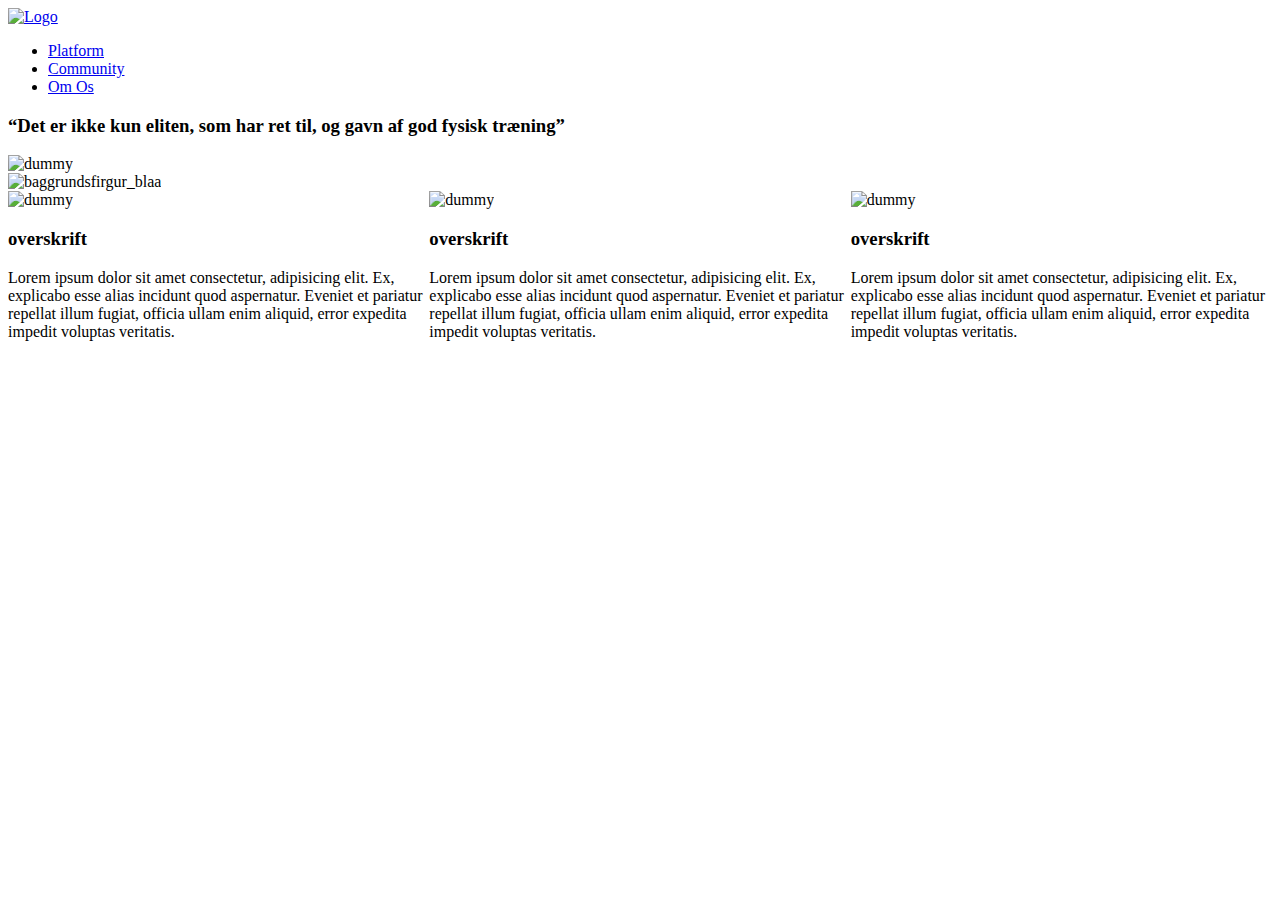
==== about.html @ 1af9047f "lavet første del af siden" ====
<!DOCTYPE html>
<html lang="en">

<head>
    <meta charset="UTF-8">
    <meta name="viewport" content="width=device-width, initial-scale=1.0">
    <meta name="robots" content="noindex">

    <title>Om Os</title>

    <link rel="stylesheet" href="css/community.css">
    <link rel="stylesheet" href="css/about.css">

    <link rel="preconnect" href="https://fonts.googleapis.com">
    <link rel="preconnect" href="https://fonts.gstatic.com" crossorigin>
    <link
        href="https://fonts.googleapis.com/css2?family=Fugaz+One&family=Open+Sans:ital,wght@0,300;0,400;0,500;0,600;0,700;0,800;1,300;1,400;1,500;1,600;1,700;1,800&display=swap"
        rel="stylesheet">
</head>

<body>
    <header>
        <div>
            <a href="index.html"><img src="img/logo_blue.svg" alt="Logo" class="logo"></a>
        </div>
        <nav>
            <ul class="menu">
                <li><a href="platform.html">Platform</a></li>
                <li><a href="community.html">Community</a></li>
                <li><a href="about.html">Om Os</a></li>
            </ul>
            <div class="burger">
                <div class="line"></div>
                <div class="line"></div>
                <div class="line"></div>
            </div>
        </nav>
    </header>
    <main>
        <div>
            <h3>“Det er ikke kun eliten, som har ret til, og gavn af god fysisk træning”</h3>
            <img src="img/dummy.jpeg" alt="dummy">
        </div>
        <div>
            <img src="img/baggrundsfirgur_blaa.svg" alt="baggrundsfirgur_blaa">
            <div class=""></div>
        </div>

        <div class="om_os-1_1_1">
            <div class="Anders">
                <img src="img/dummy.jpeg" alt="dummy">
                <h3>overskrift</h3>
                <p>Lorem ipsum dolor sit amet consectetur, adipisicing elit. Ex, explicabo esse alias incidunt quod
                    aspernatur. Eveniet et pariatur repellat illum fugiat, officia ullam enim aliquid, error
                    expedita impedit voluptas veritatis.</p>
            </div>
            <div class="Jonathan">
                <img src="img/dummy.jpeg" alt="dummy">
                <h3>overskrift</h3>
                <p>Lorem ipsum dolor sit amet consectetur, adipisicing elit. Ex, explicabo esse alias incidunt quod
                    aspernatur. Eveniet
                    et pariatur repellat illum fugiat, officia ullam enim aliquid, error expedita impedit voluptas
                    veritatis.</p>
            </div>
            <div class="Nermin">
                <img src="img/dummy.jpeg" alt="dummy">
                <h3>overskrift</h3>
                <p>Lorem ipsum dolor sit amet consectetur, adipisicing elit. Ex, explicabo esse alias incidunt quod
                    aspernatur. Eveniet
                    et pariatur repellat illum fugiat, officia ullam enim aliquid, error expedita impedit voluptas
                    veritatis.</p>

            </div>
        </div>

    </main>
    <footer></footer>
    <script src="js/menu.js"></script>

</body>

</html>
---- css/about.css ----
img {
  width: 100%;
}

.om_os-1_1_1 {
  display: grid;
  grid-template-columns: 1fr 1fr 1fr;
}
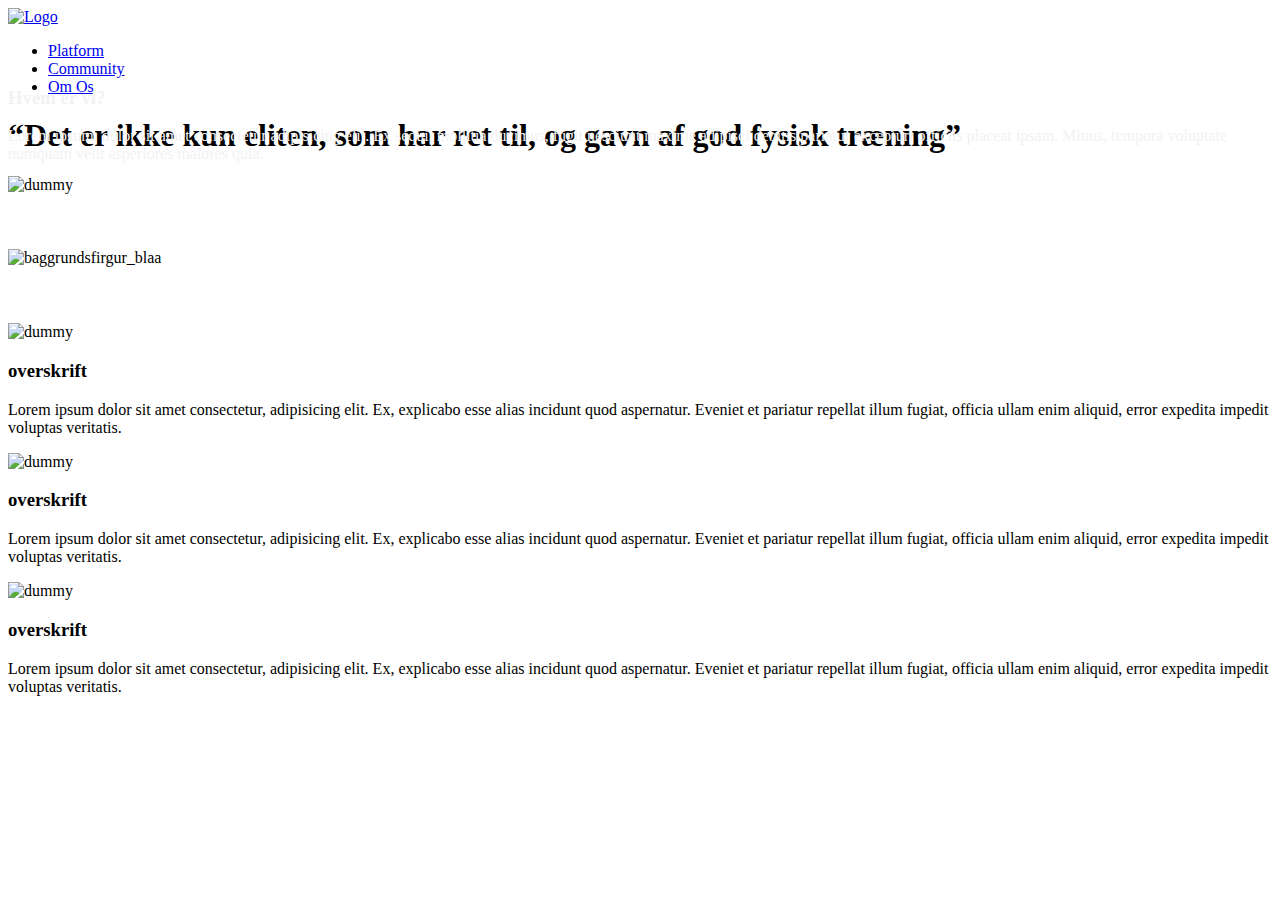
==== commit be7d99e5: "lavet i tekst og baggrundsfigur" ====
--- a/about.html
+++ b/about.html
@@ -38,12 +38,20 @@
     </header>
     <main>
         <div>
-            <h3>“Det er ikke kun eliten, som har ret til, og gavn af god fysisk træning”</h3>
+            <h1>“Det er ikke kun eliten, som har ret til, og gavn af god fysisk træning”</h1>
             <img src="img/dummy.jpeg" alt="dummy">
         </div>
         <div>
-            <img src="img/baggrundsfirgur_blaa.svg" alt="baggrundsfirgur_blaa">
-            <div class=""></div>
+            <div class="baggrundsfirgur_blaa">
+                <img src="img/baggrundsfirgur_blaa.svg" alt="baggrundsfirgur_blaa">
+            </div>
+
+            <div class="tekst">
+                <h3>Hvem er vi?</h3>
+                <p>Lorem ipsum, dolor sit amet consectetur adipisicing elit. Ex sequi, mollitia ducimus, fugit nesciunt
+                    maxime adipisci debitis pariatur excepturi officiis placeat ipsam. Minus, tempora voluptate numquam
+                    velit asperiores maiores quia.</p>
+            </div>
         </div>
 
         <div class="om_os-1_1_1">
--- a/css/about.css
+++ b/css/about.css
@@ -2,7 +2,17 @@
   width: 100%;
 }
 
-.om_os-1_1_1 {
+.tekst {
+  position: relative;
+  bottom: 9rem;
+  color: #f2f2f2;
+}
+
+.baggrundsfirgur_blaa {
+  position: relative;
+  bottom: -55px;
+}
+/* .om_os-1_1_1 {
   display: grid;
   grid-template-columns: 1fr 1fr 1fr;
-}
+} */
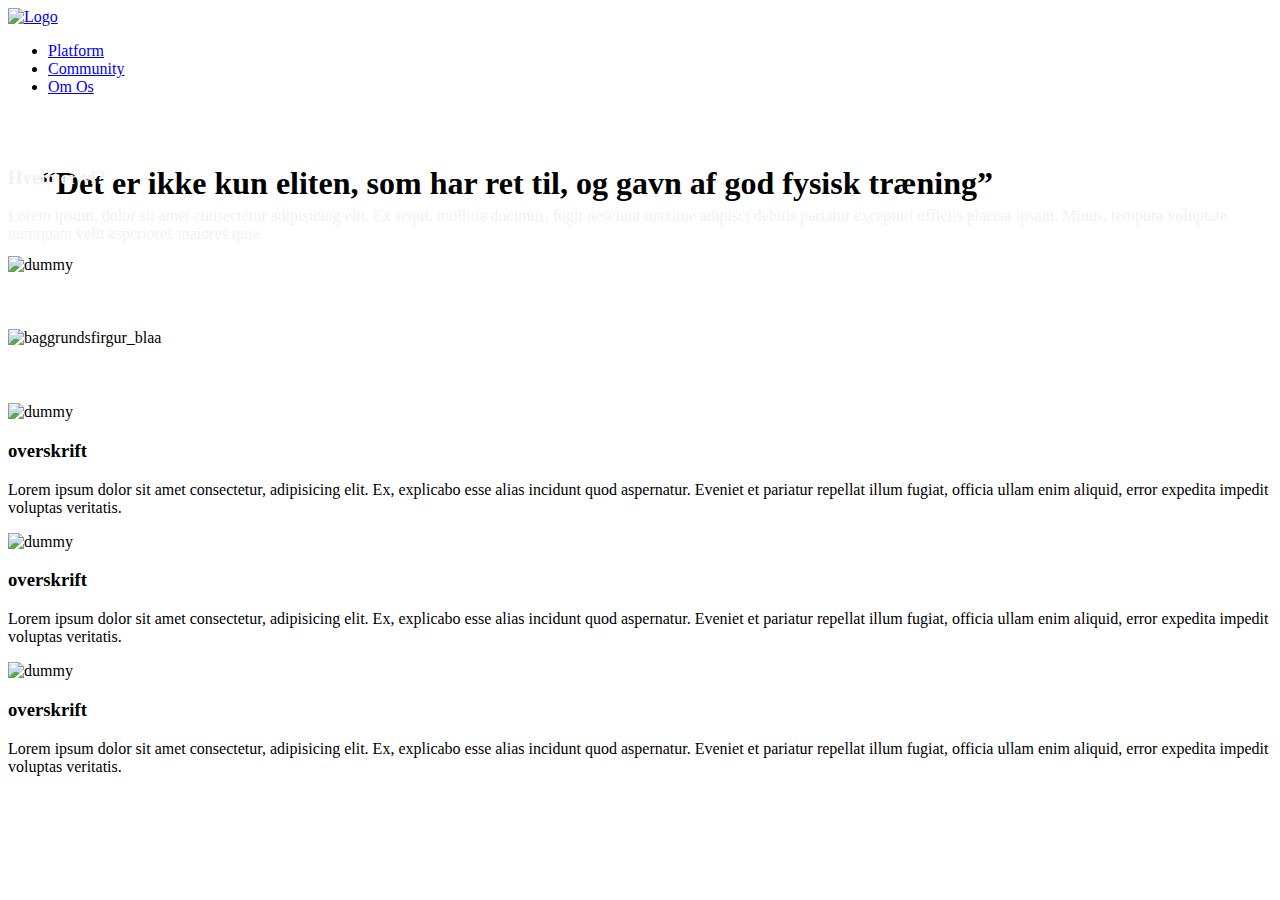
==== commit 85294da4: "ændret tekst1 og tekst2" ====
--- a/about.html
+++ b/about.html
@@ -38,7 +38,10 @@
     </header>
     <main>
         <div>
-            <h1>“Det er ikke kun eliten, som har ret til, og gavn af god fysisk træning”</h1>
+            <div class="tekst1">
+                <h1>“Det er ikke kun eliten, som har ret til, og gavn af god fysisk træning”</h1>
+            </div>
+
             <img src="img/dummy.jpeg" alt="dummy">
         </div>
         <div>
@@ -46,7 +49,7 @@
                 <img src="img/baggrundsfirgur_blaa.svg" alt="baggrundsfirgur_blaa">
             </div>
 
-            <div class="tekst">
+            <div class="tekst2">
                 <h3>Hvem er vi?</h3>
                 <p>Lorem ipsum, dolor sit amet consectetur adipisicing elit. Ex sequi, mollitia ducimus, fugit nesciunt
                     maxime adipisci debitis pariatur excepturi officiis placeat ipsam. Minus, tempora voluptate numquam
--- a/css/about.css
+++ b/css/about.css
@@ -2,7 +2,12 @@
   width: 100%;
 }
 
-.tekst {
+.tekst1 {
+  position: relative;
+  padding: 2rem;
+}
+
+.tekst2 {
   position: relative;
   bottom: 9rem;
   color: #f2f2f2;
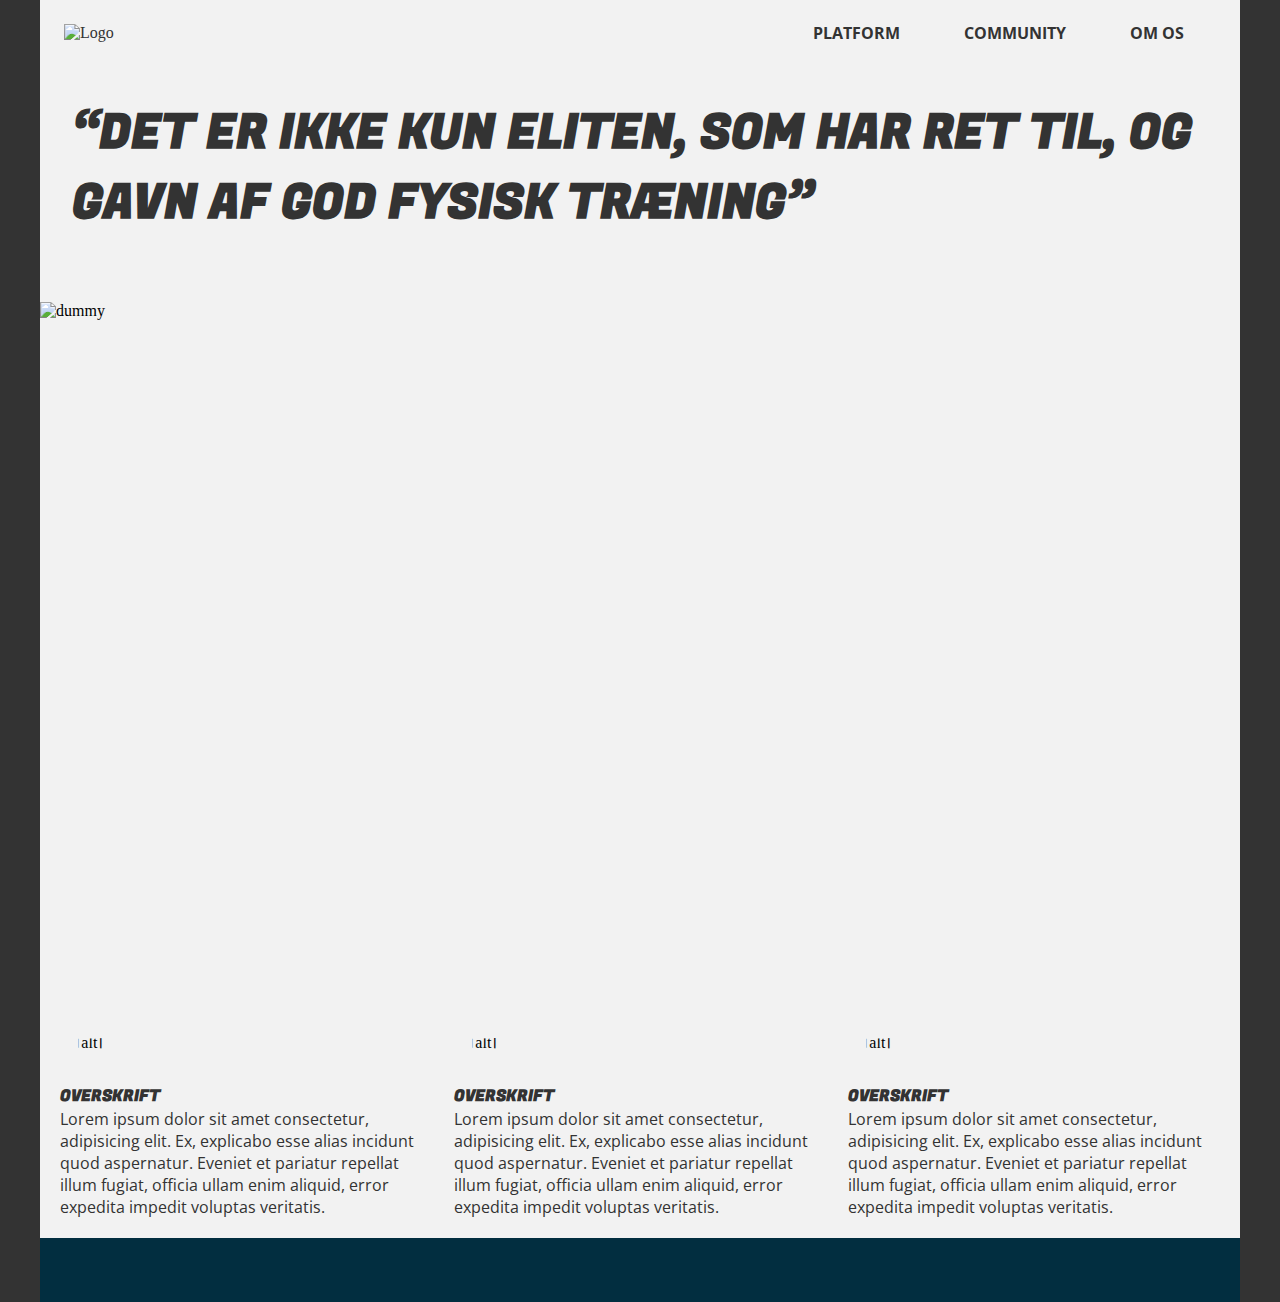
==== commit 8e77b0c9: "lavet hex" ====
--- a/about.html
+++ b/about.html
@@ -8,7 +8,7 @@
 
     <title>Om Os</title>
 
-    <link rel="stylesheet" href="css/community.css">
+    <link rel="stylesheet" href="css/generel.css">
     <link rel="stylesheet" href="css/about.css">
 
     <link rel="preconnect" href="https://fonts.googleapis.com">
@@ -44,14 +44,11 @@
 
             <img src="img/dummy.jpeg" alt="dummy">
         </div>
-        <div>
-            <div class="baggrundsfirgur_blaa">
-                <img src="img/baggrundsfirgur_blaa.svg" alt="baggrundsfirgur_blaa">
-            </div>
-
-            <div class="tekst2">
-                <h3>Hvem er vi?</h3>
-                <p>Lorem ipsum, dolor sit amet consectetur adipisicing elit. Ex sequi, mollitia ducimus, fugit nesciunt
+        <div class="hvem_er_vi baggrundsfirgur_blaa">
+            <div>
+                <h3 class="lys_txt">Hvem er vi?</h3>
+                <p class="lys_txt">Lorem ipsum, dolor sit amet consectetur adipisicing elit. Ex sequi, mollitia ducimus,
+                    fugit nesciunt
                     maxime adipisci debitis pariatur excepturi officiis placeat ipsam. Minus, tempora voluptate numquam
                     velit asperiores maiores quia.</p>
             </div>
@@ -59,14 +56,14 @@
 
         <div class="om_os-1_1_1">
             <div class="Anders">
-                <img src="img/dummy.jpeg" alt="dummy">
+                <img src="img/dummy.jpeg" alt="[alt]" class="hex">
                 <h3>overskrift</h3>
                 <p>Lorem ipsum dolor sit amet consectetur, adipisicing elit. Ex, explicabo esse alias incidunt quod
                     aspernatur. Eveniet et pariatur repellat illum fugiat, officia ullam enim aliquid, error
                     expedita impedit voluptas veritatis.</p>
             </div>
             <div class="Jonathan">
-                <img src="img/dummy.jpeg" alt="dummy">
+                <img src="img/dummy.jpeg" alt="[alt]" class="hex">
                 <h3>overskrift</h3>
                 <p>Lorem ipsum dolor sit amet consectetur, adipisicing elit. Ex, explicabo esse alias incidunt quod
                     aspernatur. Eveniet
@@ -74,7 +71,7 @@
                     veritatis.</p>
             </div>
             <div class="Nermin">
-                <img src="img/dummy.jpeg" alt="dummy">
+                <img src="img/dummy.jpeg" alt="[alt]" class="hex">
                 <h3>overskrift</h3>
                 <p>Lorem ipsum dolor sit amet consectetur, adipisicing elit. Ex, explicabo esse alias incidunt quod
                     aspernatur. Eveniet
--- a/css/generel.css
+++ b/css/generel.css
@@ -0,0 +1,330 @@
+/***********************************  RESET + BASE  ***********************************/
+* {
+  box-sizing: border-box;
+}
+
+body {
+  max-width: 1200px;
+  margin: 0 auto;
+  background-color: #333333;
+}
+
+main {
+  background-color: #f2f2f2;
+  overflow: hidden;
+}
+
+/***********************************  BILLEDER  ***********************************/
+
+img {
+  width: 100%;
+  height: auto;
+  display: block;
+  margin: 2rem auto;
+}
+
+.logo {
+  width: 200px;
+  padding: 1rem;
+  margin: 0;
+}
+
+/***********************************  TEKST  ***********************************/
+
+h1 {
+  font-family: "Fugaz One", sans-serif;
+  font-size: 3rem;
+  text-transform: uppercase;
+  color: #333333;
+  margin: 0;
+}
+
+h2 {
+  font-family: "Fugaz One", sans-serif;
+  font-size: 1.5rem;
+  text-transform: uppercase;
+  color: #333333;
+  margin: 0;
+}
+
+h3 {
+  font-family: "Fugaz One", sans-serif;
+  font-size: 1rem;
+  text-transform: uppercase;
+  color: #333333;
+  margin: 0;
+}
+
+h4 {
+  font-family: "Open Sans", sans-serif;
+  font-size: 2.5rem;
+  font-style: italic;
+
+  color: #333333;
+  margin: 0;
+}
+
+p {
+  font-family: "Open Sans", sans-serif;
+  font-size: 1rem;
+  color: #333333;
+  margin: 0;
+  max-width: 65ch;
+}
+
+.lys_txt {
+  color: #f2f2f2;
+}
+
+/***********************************  LINKS  ***********************************/
+
+a {
+  text-decoration: none;
+  color: #333333;
+}
+header a {
+  text-decoration: none;
+  color: #333333;
+}
+a:visited {
+  text-decoration: none;
+  color: #333333;
+}
+
+a:hover {
+  color: #04668c;
+}
+
+/***********************************  LISTER  ***********************************/
+
+ul {
+  font-family: "Open Sans", sans-serif;
+  font-size: 1rem;
+  font-weight: bold;
+
+  text-transform: uppercase;
+  color: #333333;
+  padding: 1rem 1rem 1rem 1rem;
+  margin: 0;
+}
+
+li {
+  padding: 0 1rem;
+}
+
+header nav ul {
+  list-style: none;
+}
+
+/***********************************  FOOTER  ***********************************/
+
+.social_flex {
+  display: flex;
+  flex-direction: column;
+  align-items: center;
+}
+.social_icon_flex {
+  display: flex;
+  flex-direction: row;
+  align-items: center;
+  justify-items: center;
+  gap: 1rem;
+  margin: 1rem 0;
+}
+
+footer {
+  background-color: #022e40;
+  padding: 2rem;
+
+  display: flex;
+  flex-direction: column;
+  align-items: center;
+  gap: 4rem;
+}
+
+.pf {
+  font-size: 1rem;
+  padding: 0;
+}
+
+/***********************************  HEADER  ***********************************/
+
+header {
+  z-index: 1000;
+  display: flex;
+  justify-content: space-between;
+  align-items: center;
+
+  background-color: #f2f2f2;
+  padding: 0.5rem;
+  margin-bottom: 0;
+}
+
+/***********************************  BURGERMENU  ***********************************/
+
+.burger {
+  width: 30px;
+  height: 20px;
+  cursor: pointer;
+  margin-right: 1rem;
+}
+
+.burger .line {
+  width: 100%;
+  height: 2px;
+  background-color: #04668c;
+  margin-bottom: 5px;
+  transition: 0.2s linear;
+}
+.burger {
+  display: none;
+}
+
+@media screen and (max-width: 800px) {
+  .menu {
+    display: none;
+  }
+  .burger {
+    display: block;
+  }
+  .burger.active .line:nth-child(1) {
+    transform: rotate(45deg) translate(5px, 5px);
+    transition: 0.2s linear;
+  }
+
+  .burger.active .line:nth-child(2) {
+    opacity: 0;
+    transition: 0.15s linear;
+  }
+
+  .burger.active .line:nth-child(3) {
+    transform: rotate(-45deg) translate(5px, -5px);
+    transition: 0.2s linear;
+  }
+
+  nav.active .menu {
+    display: block;
+    background-color: #f2f2f2;
+    position: absolute;
+    left: 0;
+    top: 65px;
+    width: 100%;
+    height: 100%;
+    /* box-shadow: 0 0 10px rgba(0, 0, 0, 0.1); */
+    z-index: 1;
+  }
+
+  nav.active .menu li {
+    margin: 2rem 0;
+  }
+}
+
+/***********************************  HEADER DESKTOP  ***********************************/
+
+@media (min-width: 800px) {
+  /* HEADER */
+  header {
+    position: sticky;
+    top: 0;
+    display: flex;
+    justify-content: space-between;
+    align-items: center;
+  }
+
+  header nav ul {
+    display: flex;
+    justify-content: space-between;
+    list-style: none;
+    padding: 0.5rem 2rem;
+    gap: 2rem;
+    overflow-x: auto;
+  }
+}
+
+/***********************************  FORM  ***********************************/
+
+form {
+  padding: 2.5rem 0 1.5rem;
+  border-radius: 8px;
+  display: grid;
+  gap: 0.75rem;
+  max-width: 10px;
+
+  font-family: "Open Sans", sans-serif;
+  font-size: 0.75rem;
+  color: #f2f2f2;
+}
+
+label,
+input,
+textarea,
+select {
+  display: block;
+}
+
+.form-felt {
+  display: grid;
+  gap: 1rem;
+}
+
+/***********************************  SPECIALS  ***********************************/
+
+.right_txt {
+  text-align: right;
+}
+
+.center {
+  margin: 0 auto;
+  text-align: center;
+}
+
+.baggrund_1 {
+  background-color: #6aa64e;
+}
+
+.luft {
+  padding: 2rem 1.5rem;
+}
+
+@media (min-width: 800px) {
+  .rum {
+    margin: 2rem 10%;
+  }
+}
+
+/***********************************  HEXAGONER  ***********************************/
+
+.hex {
+  clip-path: polygon(50% 0, 95% 25%, 95% 75%, 50% 100%, 5% 75%, 5% 25%);
+}
+.hex_1 {
+  background-color: #daebd2;
+  clip-path: polygon(50% 0, 95% 25%, 95% 75%, 50% 100%, 5% 75%, 5% 25%);
+  aspect-ratio: 1/1;
+  width: 20%;
+  padding: 3rem;
+}
+.hex_2 {
+  background-color: #dbeef5;
+  clip-path: polygon(50% 0, 95% 25%, 95% 75%, 50% 100%, 5% 75%, 5% 25%);
+  aspect-ratio: 1/1;
+  width: 20%;
+  padding: 3rem;
+}
+
+/********************************** BLÅ BAGGRUND **********************************/
+.top {
+  margin-bottom: -0.1rem;
+  display: block;
+  width: 105%;
+}
+
+.bund {
+  margin-top: -0.1rem;
+  display: block;
+  width: 105%;
+}
+.blaa {
+  background-color: #022e40;
+  padding: 2rem 1.5rem;
+}
--- a/css/about.css
+++ b/css/about.css
@@ -1,4 +1,19 @@
 img {
+  width: 100%;
+}
+.om_os-1_1_1 {
+  display: grid;
+  grid-template-columns: 1fr;
+  grid-template-rows: auto;
+  margin-top: 50px;
+}
+
+.baggrundsfirgur_blaa {
+  background-image: url("../img/baggrundsfirgur_blaa.svg");
+  margin-bottom: 50px;
+  background-size: cover;
+  min-height: 300px;
+  aspect-ratio: 1521 / 748;
   width: 100%;
 }
 
@@ -7,17 +22,23 @@
   padding: 2rem;
 }
 
-.tekst2 {
-  position: relative;
-  bottom: 9rem;
-  color: #f2f2f2;
+.hvem_er_vi {
+  display: grid;
+  place-items: center;
+}
+.hvem_er_vi div {
+  padding: 10px;
 }
 
-.baggrundsfirgur_blaa {
-  position: relative;
-  bottom: -55px;
+.hex {
+  clip-path: polygon(50% 0, 95% 25%, 95% 75%, 50% 100%, 5% 75%, 5% 25%);
 }
-/* .om_os-1_1_1 {
-  display: grid;
-  grid-template-columns: 1fr 1fr 1fr;
-} */
+
+@media screen and (min-width: 800px) {
+  .om_os-1_1_1 {
+    grid-template-columns: 1fr 1fr 1fr;
+    padding: 10px;
+    margin: 10px;
+    gap: 22px;
+  }
+}
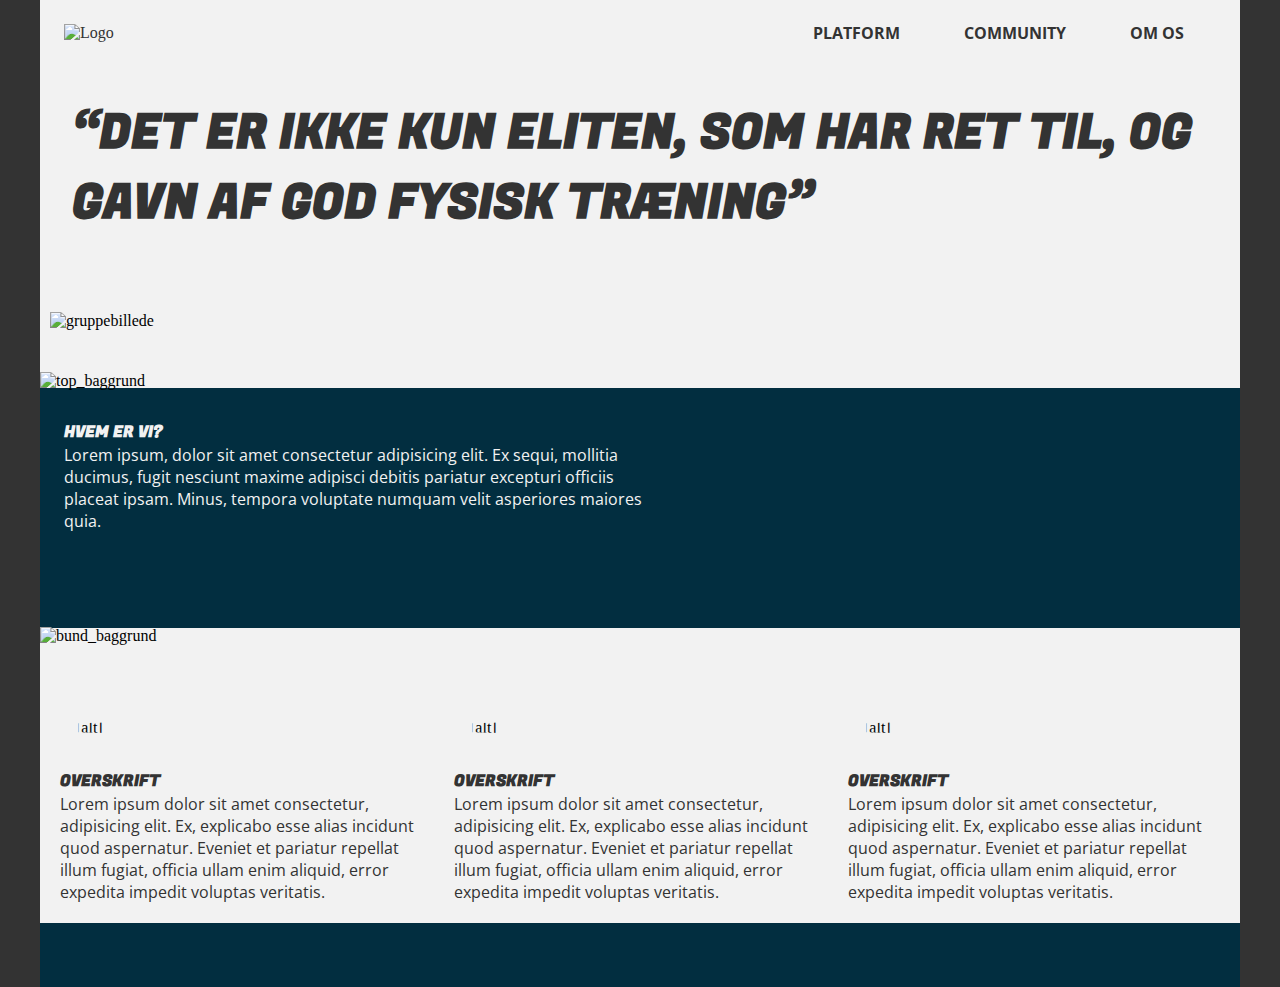
==== commit 065a58aa: "blaa_figur lavet" ====
--- a/about.html
+++ b/about.html
@@ -42,9 +42,10 @@
                 <h1>“Det er ikke kun eliten, som har ret til, og gavn af god fysisk træning”</h1>
             </div>
 
-            <img src="img/dummy.jpeg" alt="dummy">
+            <img class="gruppebillede" src="img/gruppe.webp" alt="gruppebillede">
         </div>
-        <div class="hvem_er_vi baggrundsfirgur_blaa">
+        <div><img src="img/topbaggrund.svg" alt="top_baggrund" class="top"></div>
+        <div class="blaa">
             <div>
                 <h3 class="lys_txt">Hvem er vi?</h3>
                 <p class="lys_txt">Lorem ipsum, dolor sit amet consectetur adipisicing elit. Ex sequi, mollitia ducimus,
@@ -52,18 +53,21 @@
                     maxime adipisci debitis pariatur excepturi officiis placeat ipsam. Minus, tempora voluptate numquam
                     velit asperiores maiores quia.</p>
             </div>
+            <div>
+                <img src="" alt="">
+            </div>
         </div>
-
+        <div><img src="img/bund_baggrund.svg" alt="bund_baggrund" class="bund"></div>
         <div class="om_os-1_1_1">
             <div class="Anders">
-                <img src="img/dummy.jpeg" alt="[alt]" class="hex">
+                <img src="img/Anders1.webp" alt="[alt]" class="hex">
                 <h3>overskrift</h3>
                 <p>Lorem ipsum dolor sit amet consectetur, adipisicing elit. Ex, explicabo esse alias incidunt quod
                     aspernatur. Eveniet et pariatur repellat illum fugiat, officia ullam enim aliquid, error
                     expedita impedit voluptas veritatis.</p>
             </div>
-            <div class="Jonathan">
-                <img src="img/dummy.jpeg" alt="[alt]" class="hex">
+            <div class="Jonthan">
+                <img src="img/Jonthan1.webp" alt="[alt]" class="hex">
                 <h3>overskrift</h3>
                 <p>Lorem ipsum dolor sit amet consectetur, adipisicing elit. Ex, explicabo esse alias incidunt quod
                     aspernatur. Eveniet
@@ -71,7 +75,7 @@
                     veritatis.</p>
             </div>
             <div class="Nermin">
-                <img src="img/dummy.jpeg" alt="[alt]" class="hex">
+                <img src="img/Nermin1.webp" alt="[alt]" class="hex">
                 <h3>overskrift</h3>
                 <p>Lorem ipsum dolor sit amet consectetur, adipisicing elit. Ex, explicabo esse alias incidunt quod
                     aspernatur. Eveniet
--- a/css/about.css
+++ b/css/about.css
@@ -6,15 +6,7 @@
   grid-template-columns: 1fr;
   grid-template-rows: auto;
   margin-top: 50px;
-}
-
-.baggrundsfirgur_blaa {
-  background-image: url("../img/baggrundsfirgur_blaa.svg");
-  margin-bottom: 50px;
-  background-size: cover;
-  min-height: 300px;
-  aspect-ratio: 1521 / 748;
-  width: 100%;
+  padding: 25px;
 }
 
 .tekst1 {
@@ -34,6 +26,10 @@
   clip-path: polygon(50% 0, 95% 25%, 95% 75%, 50% 100%, 5% 75%, 5% 25%);
 }
 
+.gruppebillede {
+  padding: 10px;
+}
+
 @media screen and (min-width: 800px) {
   .om_os-1_1_1 {
     grid-template-columns: 1fr 1fr 1fr;
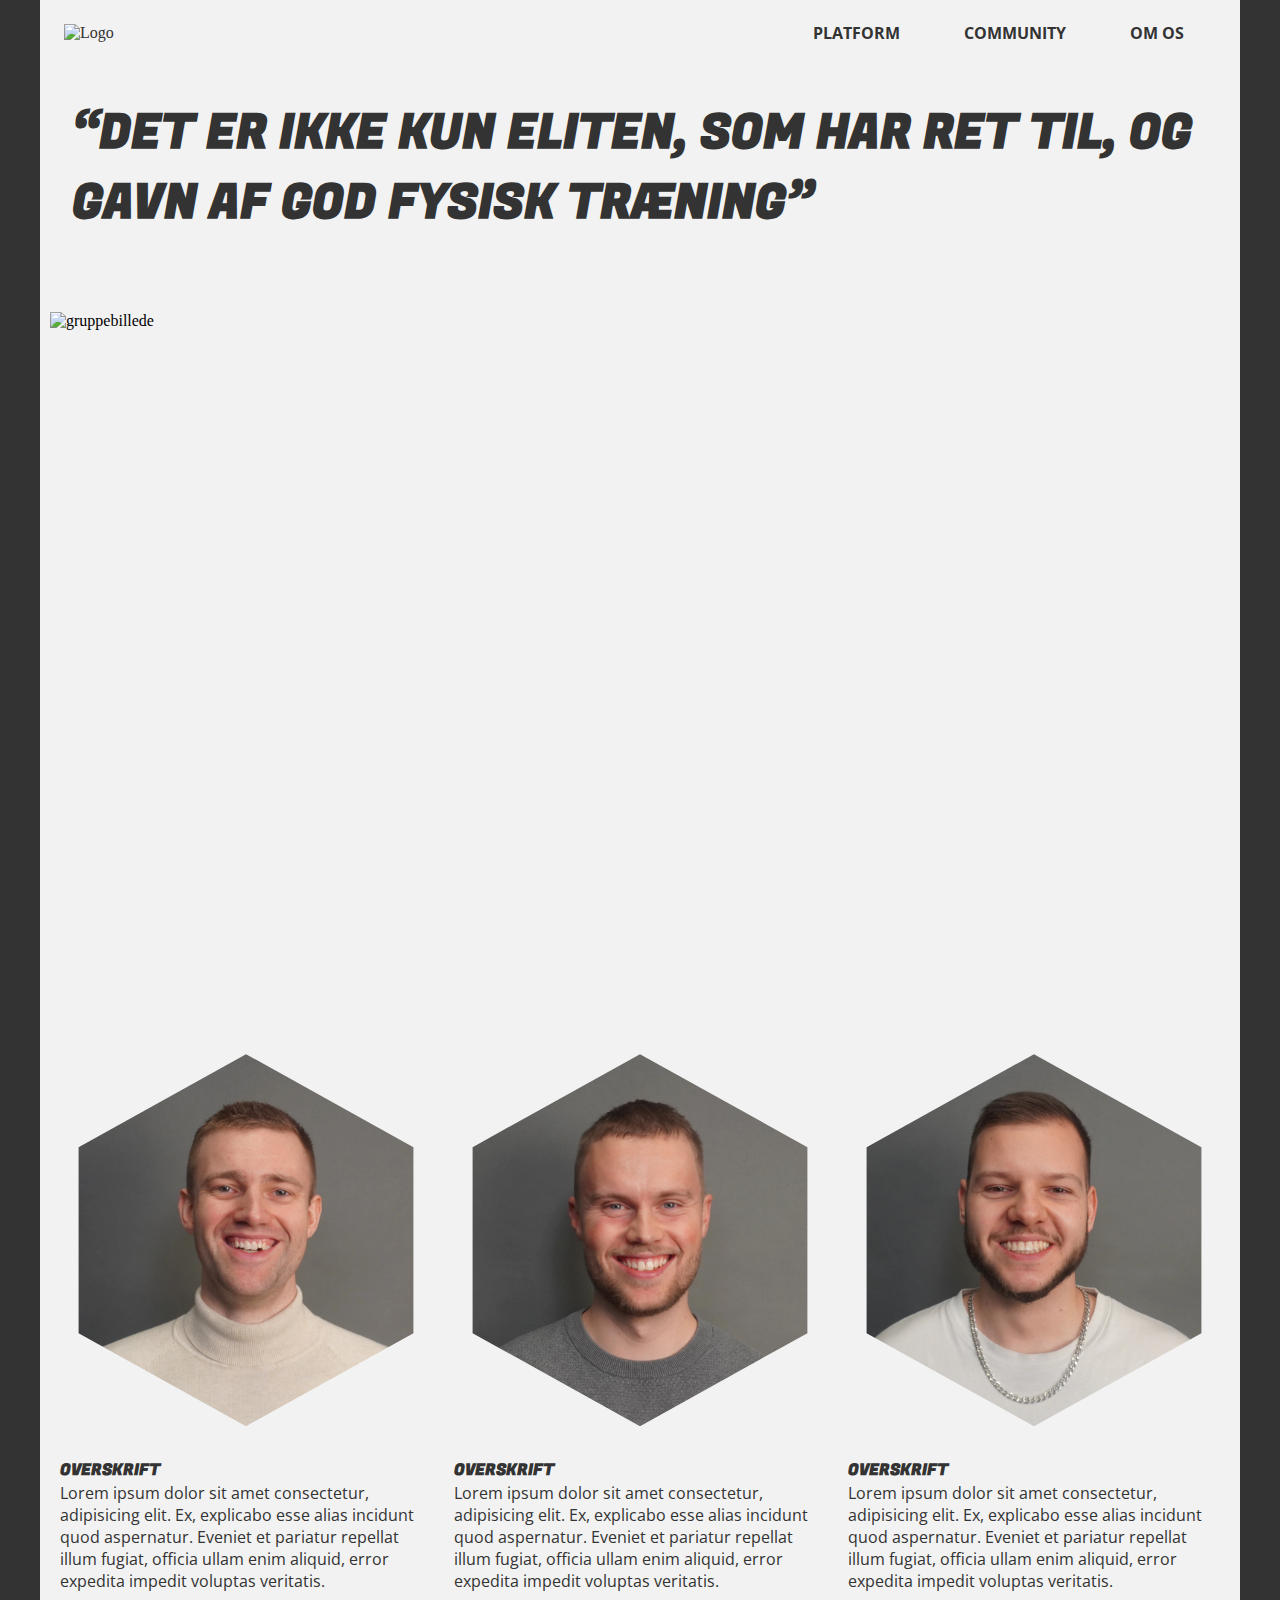
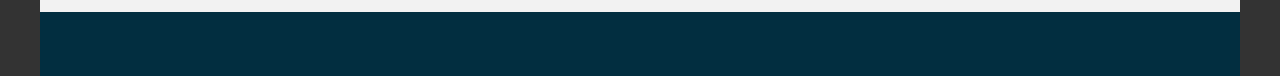
==== commit 16aad786: "merge commit sif" ====
--- a/about.html
+++ b/about.html
@@ -44,8 +44,7 @@
 
             <img class="gruppebillede" src="img/gruppe.webp" alt="gruppebillede">
         </div>
-        <div><img src="img/topbaggrund.svg" alt="top_baggrund" class="top"></div>
-        <div class="blaa">
+        <div class="hvem_er_vi baggrundsfirgur_blaa">
             <div>
                 <h3 class="lys_txt">Hvem er vi?</h3>
                 <p class="lys_txt">Lorem ipsum, dolor sit amet consectetur adipisicing elit. Ex sequi, mollitia ducimus,
@@ -53,11 +52,8 @@
                     maxime adipisci debitis pariatur excepturi officiis placeat ipsam. Minus, tempora voluptate numquam
                     velit asperiores maiores quia.</p>
             </div>
-            <div>
-                <img src="" alt="">
-            </div>
         </div>
-        <div><img src="img/bund_baggrund.svg" alt="bund_baggrund" class="bund"></div>
+
         <div class="om_os-1_1_1">
             <div class="Anders">
                 <img src="img/Anders1.webp" alt="[alt]" class="hex">
--- a/css/about.css
+++ b/css/about.css
@@ -7,6 +7,15 @@
   grid-template-rows: auto;
   margin-top: 50px;
   padding: 25px;
+}
+
+.baggrundsfirgur_blaa {
+  background-image: url("../img/baggrundsfirgur_blaa.svg");
+  margin-bottom: 50px;
+  background-size: cover;
+  min-height: 300px;
+  aspect-ratio: 1521 / 748;
+  width: 100%;
 }
 
 .tekst1 {
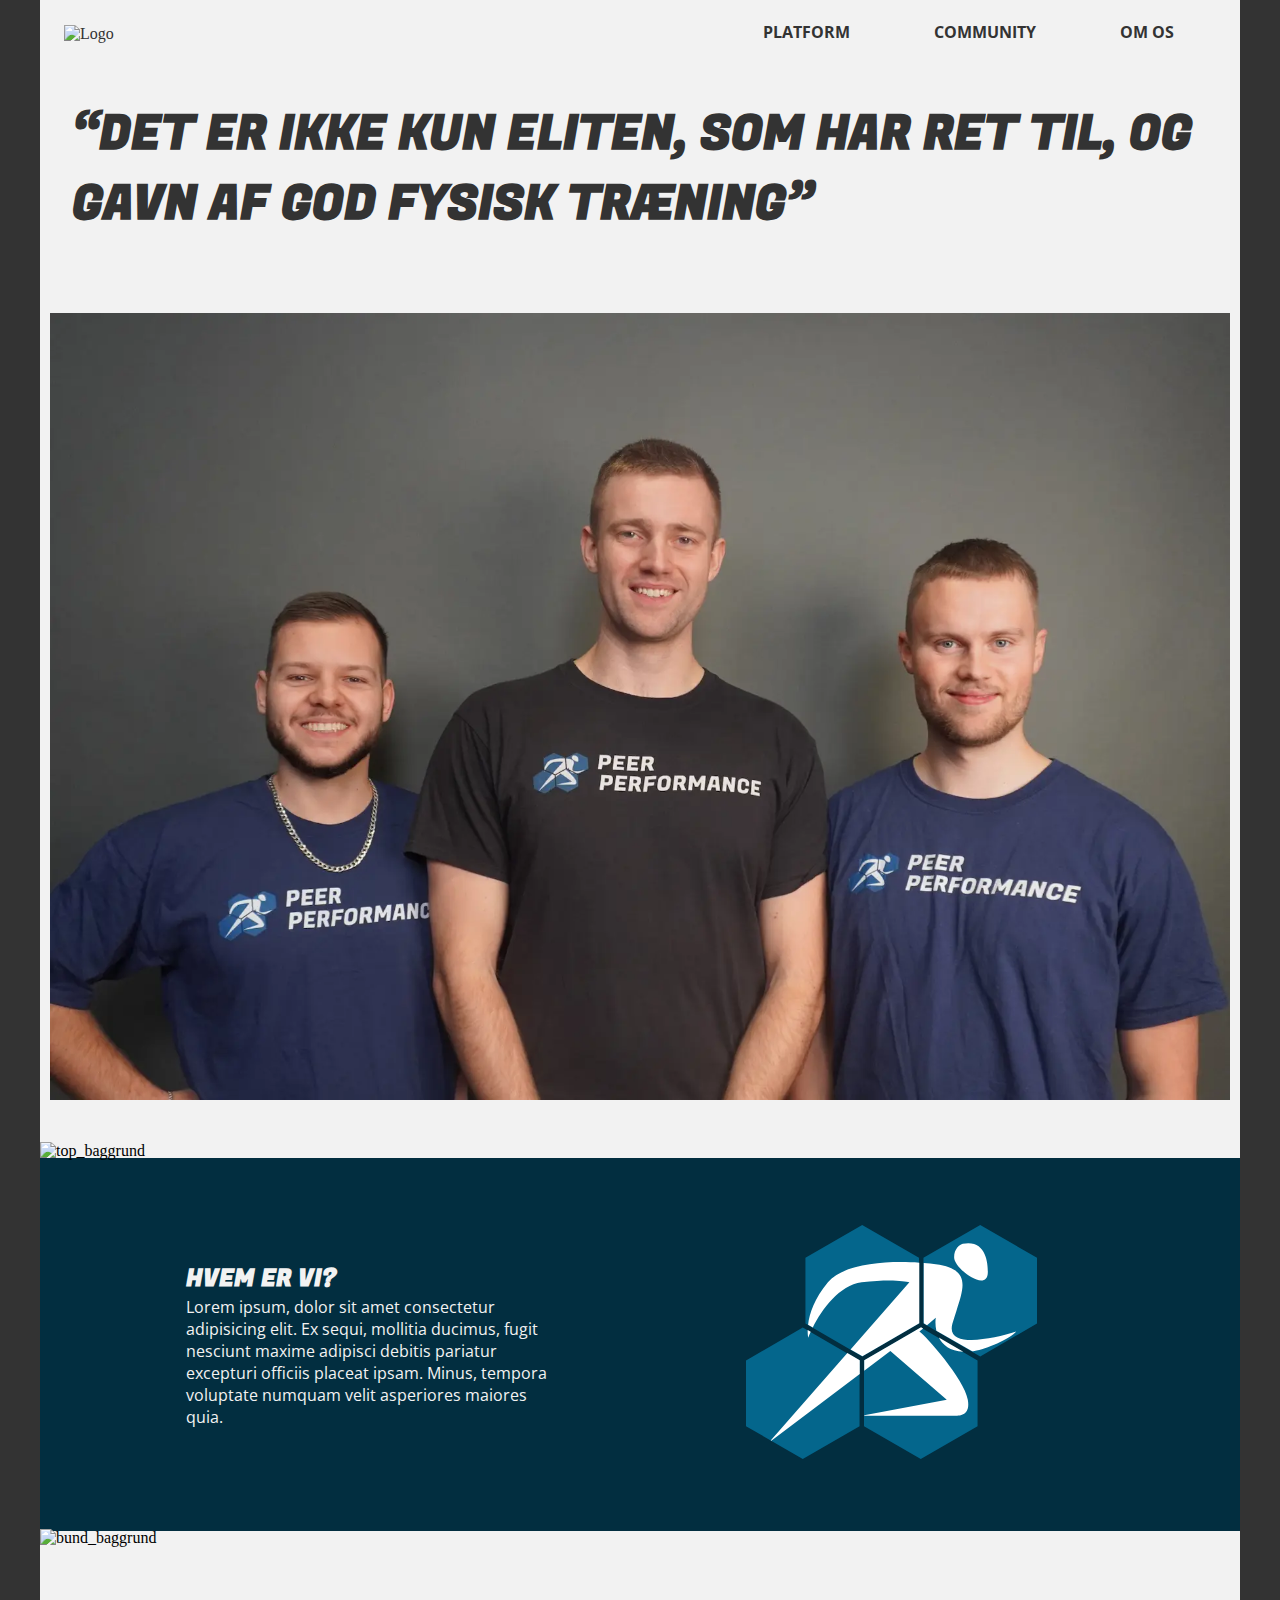
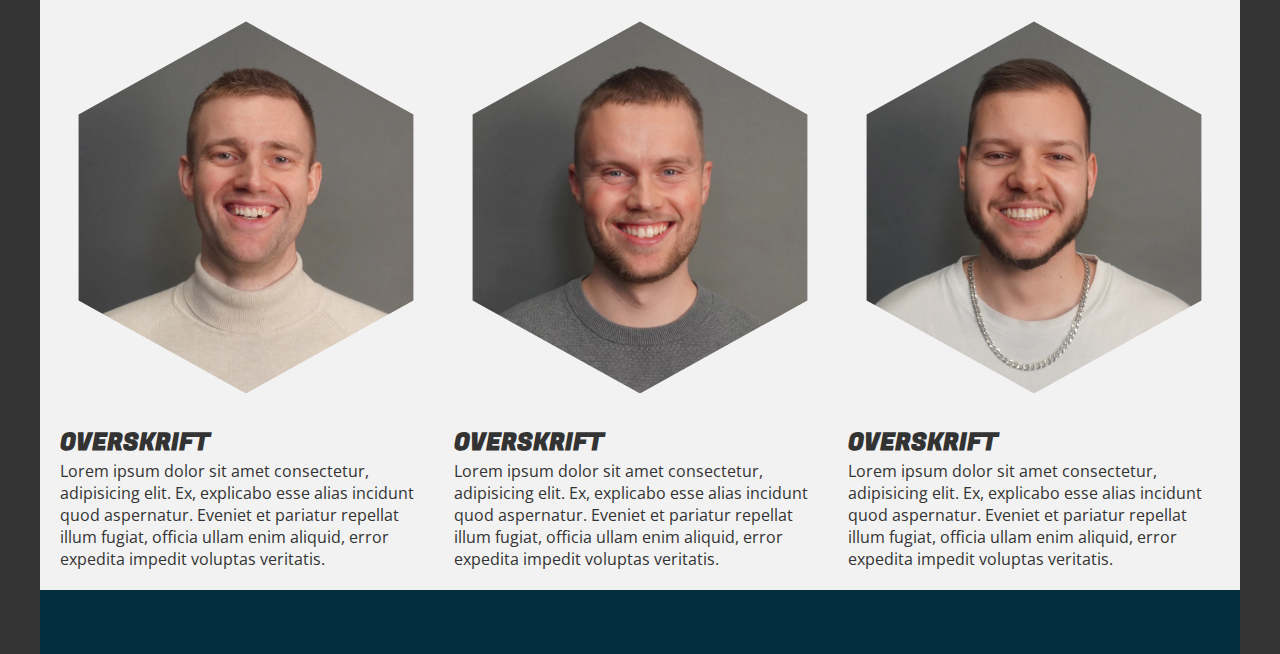
==== commit cff6977f: "lavet logo og blaa firgur" ====
--- a/about.html
+++ b/about.html
@@ -44,27 +44,32 @@
 
             <img class="gruppebillede" src="img/gruppe.webp" alt="gruppebillede">
         </div>
-        <div class="hvem_er_vi baggrundsfirgur_blaa">
-            <div>
-                <h3 class="lys_txt">Hvem er vi?</h3>
+        <div><img src="img/topbaggrund.svg" alt="top_baggrund" class="top"></div>
+        <div class="blaa">
+            <div class="tekst2">
+                <h2 class="lys_txt">Hvem er vi?</h2>
                 <p class="lys_txt">Lorem ipsum, dolor sit amet consectetur adipisicing elit. Ex sequi, mollitia ducimus,
                     fugit nesciunt
                     maxime adipisci debitis pariatur excepturi officiis placeat ipsam. Minus, tempora voluptate numquam
                     velit asperiores maiores quia.</p>
             </div>
+            <div class="logo_icon">
+                <img src="img/logo_icon.svg" alt="logo">
+            </div>
+
         </div>
-
+        <div><img src="img/bund_baggrund.svg" alt="bund_baggrund" class="bund"></div>
         <div class="om_os-1_1_1">
             <div class="Anders">
                 <img src="img/Anders1.webp" alt="[alt]" class="hex">
-                <h3>overskrift</h3>
+                <h2>overskrift</h2>
                 <p>Lorem ipsum dolor sit amet consectetur, adipisicing elit. Ex, explicabo esse alias incidunt quod
                     aspernatur. Eveniet et pariatur repellat illum fugiat, officia ullam enim aliquid, error
                     expedita impedit voluptas veritatis.</p>
             </div>
             <div class="Jonthan">
                 <img src="img/Jonthan1.webp" alt="[alt]" class="hex">
-                <h3>overskrift</h3>
+                <h2>overskrift</h2>
                 <p>Lorem ipsum dolor sit amet consectetur, adipisicing elit. Ex, explicabo esse alias incidunt quod
                     aspernatur. Eveniet
                     et pariatur repellat illum fugiat, officia ullam enim aliquid, error expedita impedit voluptas
@@ -72,7 +77,7 @@
             </div>
             <div class="Nermin">
                 <img src="img/Nermin1.webp" alt="[alt]" class="hex">
-                <h3>overskrift</h3>
+                <h2>overskrift</h2>
                 <p>Lorem ipsum dolor sit amet consectetur, adipisicing elit. Ex, explicabo esse alias incidunt quod
                     aspernatur. Eveniet
                     et pariatur repellat illum fugiat, officia ullam enim aliquid, error expedita impedit voluptas
--- a/css/generel.css
+++ b/css/generel.css
@@ -72,6 +72,11 @@
   max-width: 65ch;
 }
 
+.pf {
+  font-size: 0.75rem;
+  padding: 0;
+}
+
 .lys_txt {
   color: #f2f2f2;
 }
@@ -86,14 +91,14 @@
   text-decoration: none;
   color: #333333;
 }
-a:visited {
+/* a:visited {
   text-decoration: none;
   color: #333333;
 }
 
 a:hover {
   color: #04668c;
-}
+} */
 
 /***********************************  LISTER  ***********************************/
 
@@ -114,6 +119,89 @@
 
 header nav ul {
   list-style: none;
+}
+
+/***********************************  LISTEPUNKTER  ***********************************/
+
+/* Nedenstående er lånt herfra https://codepen.io/toianw/pen/YqEqrz */
+
+li {
+  list-style-type: none;
+  display: inline-block;
+  margin: 5px 10px;
+}
+
+li > a {
+  display: inline-block;
+  position: relative;
+}
+
+li > a::after {
+  content: "";
+  display: block;
+  margin: auto;
+  height: 3px;
+  width: 0;
+  top: 5px;
+  background: transparent;
+  transition: all 0.3s;
+}
+
+li > a:hover::after,
+li > a.active-nav::after {
+  width: 100%;
+  background: #ffa600;
+}
+
+/***********************************  KNAPPER  ***********************************/
+
+.knap_1 {
+  background-color: var(--gul);
+  border-radius: 5px;
+  padding: 0.5rem;
+
+  font-family: var(--font_1);
+  font-size: 0.6rem;
+  font-weight: 600;
+  color: var(--lys);
+  text-transform: uppercase;
+  width: fit-content;
+}
+
+.knap_2 {
+  border-style: solid;
+  border-color: #ffa600;
+  border-radius: 5px;
+  padding: 0.5rem;
+  margin-top: 1rem;
+
+  font-family: "Open Sans", sans-serif;
+  font-size: 0.6rem;
+  font-weight: 700;
+  color: #ffa600;
+  text-transform: uppercase;
+  width: fit-content;
+}
+
+.knap_2:visited {
+  color: #ffa600;
+}
+.knap_2:hover {
+  background-color: #ffa600;
+  color: #f2f2f2;
+}
+
+button {
+  background-color: #ffa600;
+  border-radius: 5px;
+  padding: 0.5rem;
+
+  font-family: "Open Sans", sans-serif;
+  font-size: 0.6rem;
+  font-weight: 600;
+  color: #f2f2f2;
+  text-transform: uppercase;
+  width: fit-content;
 }
 
 /***********************************  FOOTER  ***********************************/
@@ -253,6 +341,8 @@
   font-family: "Open Sans", sans-serif;
   font-size: 0.75rem;
   color: #f2f2f2;
+
+  margin: 2rem 0 0;
 }
 
 label,
--- a/css/about.css
+++ b/css/about.css
@@ -1,6 +1,7 @@
 img {
   width: 100%;
 }
+/* -------------------------------------Mobilsite------------------------------------*/
 .om_os-1_1_1 {
   display: grid;
   grid-template-columns: 1fr;
@@ -9,18 +10,13 @@
   padding: 25px;
 }
 
-.baggrundsfirgur_blaa {
-  background-image: url("../img/baggrundsfirgur_blaa.svg");
-  margin-bottom: 50px;
-  background-size: cover;
-  min-height: 300px;
-  aspect-ratio: 1521 / 748;
-  width: 100%;
-}
-
 .tekst1 {
   position: relative;
   padding: 2rem;
+}
+.tekst2 {
+  margin-left: 5px;
+  padding: 5px;
 }
 
 .hvem_er_vi {
@@ -39,6 +35,26 @@
   padding: 10px;
 }
 
+.blaa {
+  display: grid;
+  grid-template-columns: 1fr;
+  margin: auto;
+  grid-template-rows: auto;
+
+  padding: 25px;
+}
+/* ---------------------------------logo------------------------------------------ */
+.logo_icon {
+  display: none;
+}
+
+@media screen and (min-width: 800px) {
+  .logo_icon {
+    display: grid;
+  }
+}
+
+/*---------------------------------------- website ----------------------------- */
 @media screen and (min-width: 800px) {
   .om_os-1_1_1 {
     grid-template-columns: 1fr 1fr 1fr;
@@ -46,4 +62,21 @@
     margin: 10px;
     gap: 22px;
   }
+
+  .blaa {
+    display: grid;
+    grid-template-columns: 1fr 1fr;
+    margin: auto;
+  }
+
+  .logo_icon {
+    width: 54%;
+    padding: 10px;
+    margin-left: 6rem;
+  }
+
+  .tekst2 {
+    margin-left: 43px;
+    padding: 78px;
+  }
 }
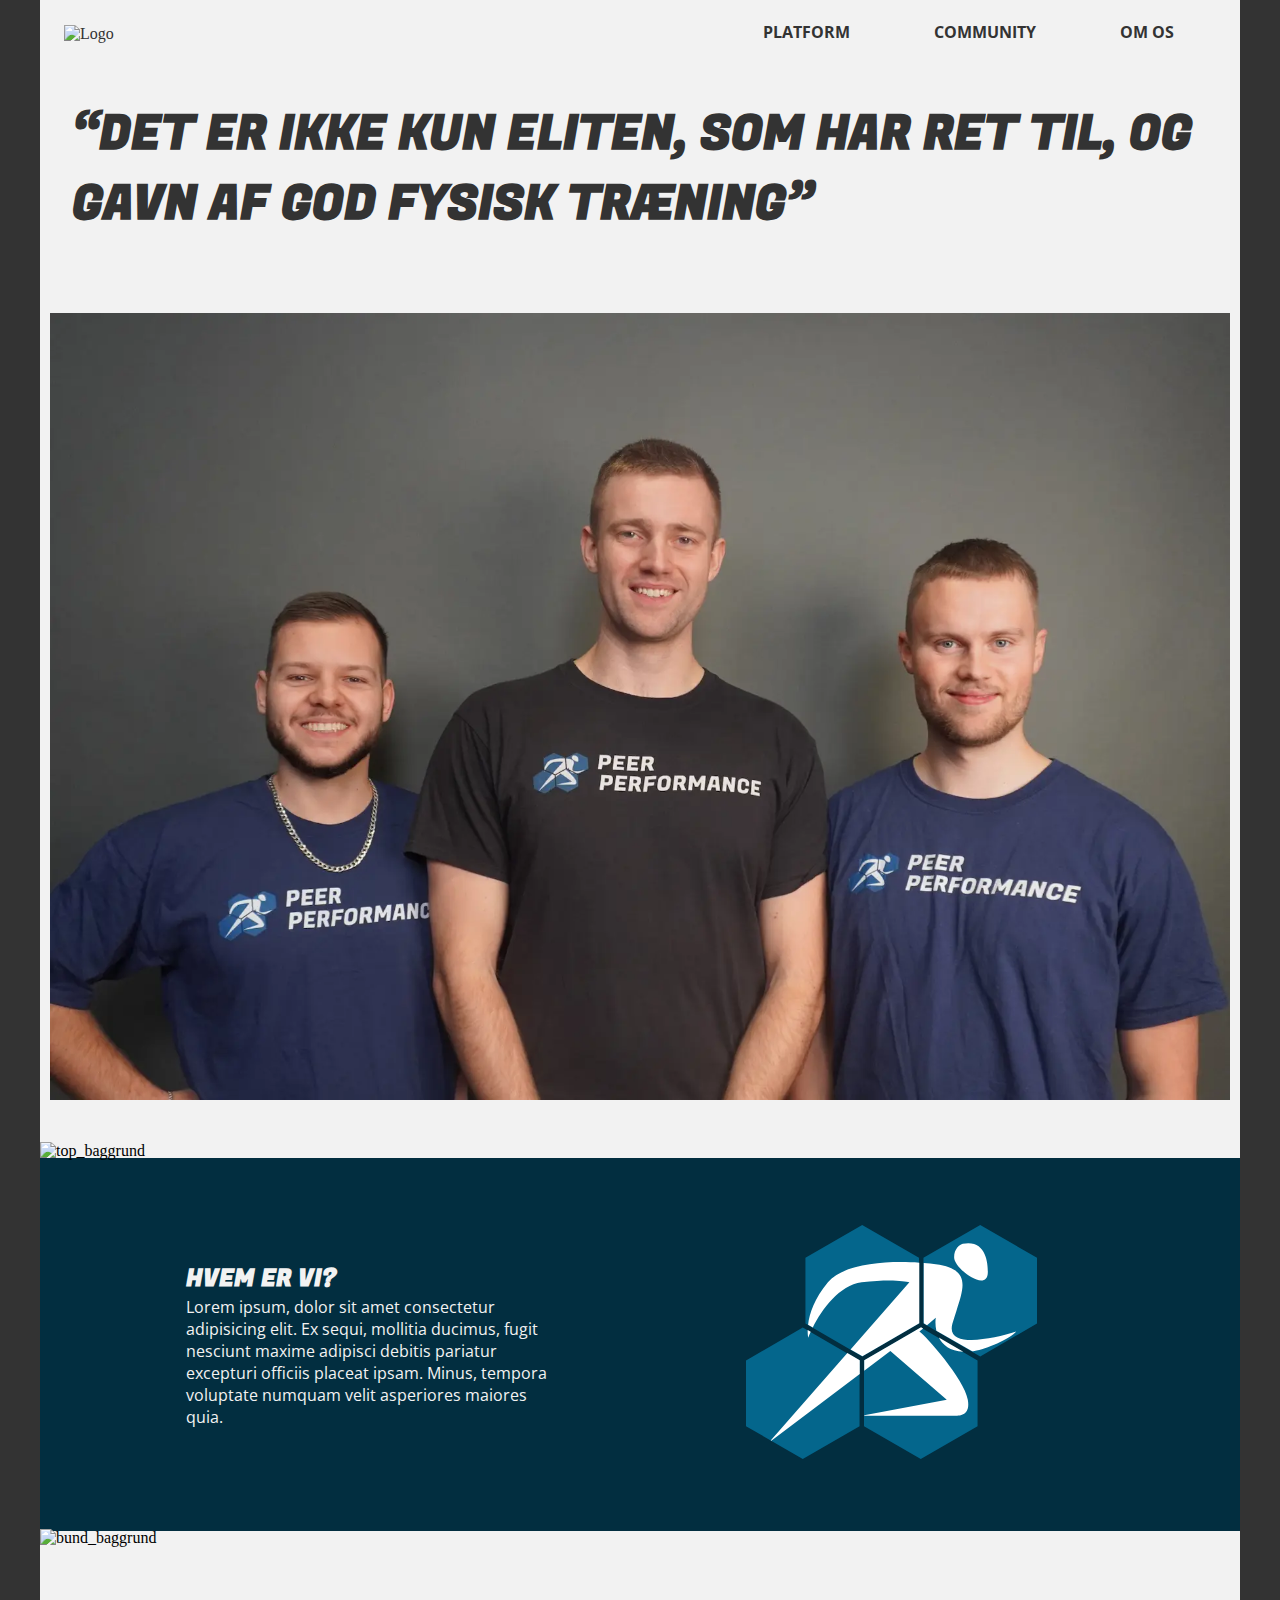
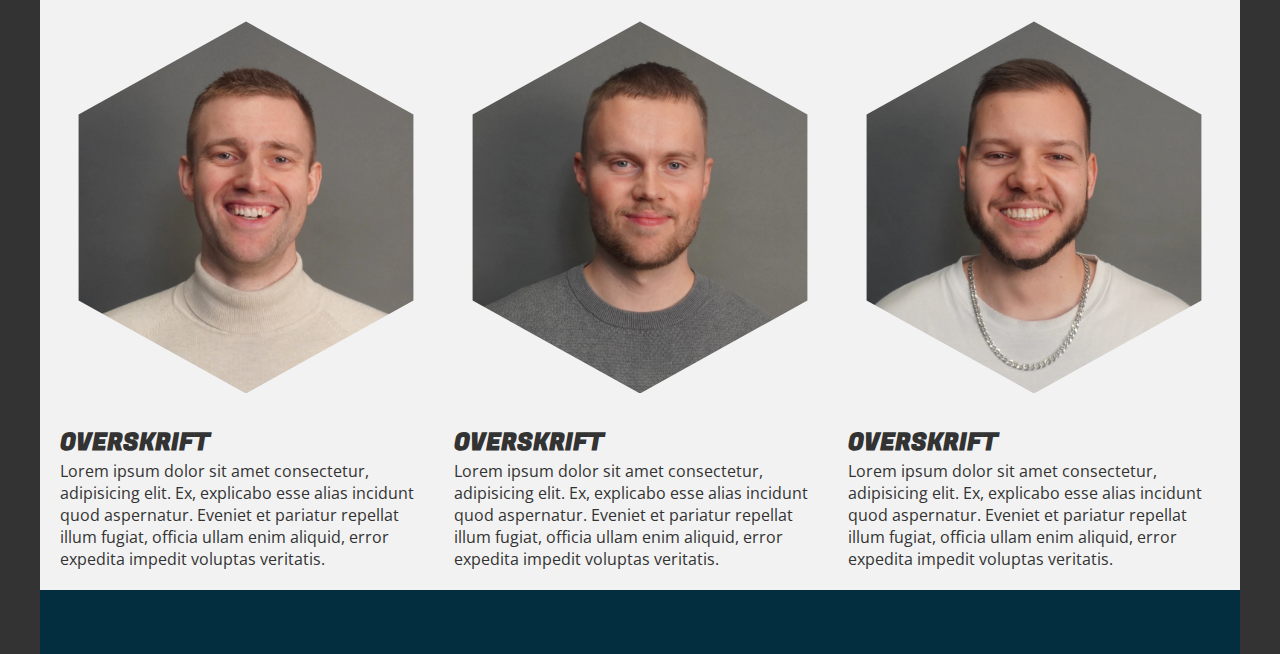
==== commit 6ad18a35: "Merge branch 'master' of https://github.com/siha0004/redesign" ====
--- a/about.html
+++ b/about.html
@@ -59,24 +59,36 @@
 
         </div>
         <div><img src="img/bund_baggrund.svg" alt="bund_baggrund" class="bund"></div>
+
         <div class="om_os-1_1_1">
             <div class="Anders">
-                <img src="img/Anders1.webp" alt="[alt]" class="hex">
+                <div class="image-container">
+                    <img src="img/Anders1.webp" alt="[alt]" class="hex main-img">
+                    <img src="img/Anders2.webp" alt="[alt]" class="hex hover-img">
+                </div>
                 <h2>overskrift</h2>
                 <p>Lorem ipsum dolor sit amet consectetur, adipisicing elit. Ex, explicabo esse alias incidunt quod
                     aspernatur. Eveniet et pariatur repellat illum fugiat, officia ullam enim aliquid, error
                     expedita impedit voluptas veritatis.</p>
             </div>
+
             <div class="Jonthan">
-                <img src="img/Jonthan1.webp" alt="[alt]" class="hex">
+                <div class="image-container">
+                    <img src="img/Jonthan1.webp" alt="[alt]" class="hex main-img">
+                    <img src="img/Jonthan2.webp" alt="[alt]" class="hex hover-img">
+                </div>
                 <h2>overskrift</h2>
                 <p>Lorem ipsum dolor sit amet consectetur, adipisicing elit. Ex, explicabo esse alias incidunt quod
                     aspernatur. Eveniet
                     et pariatur repellat illum fugiat, officia ullam enim aliquid, error expedita impedit voluptas
                     veritatis.</p>
             </div>
+
             <div class="Nermin">
-                <img src="img/Nermin1.webp" alt="[alt]" class="hex">
+                <div class="image-container">
+                    <img src="img/Nermin1.webp" alt="[alt]" class="hex main-img">
+                    <img src="img/Nermin2.webp" alt="[alt]" class="hex hover-img">
+                </div>
                 <h2>overskrift</h2>
                 <p>Lorem ipsum dolor sit amet consectetur, adipisicing elit. Ex, explicabo esse alias incidunt quod
                     aspernatur. Eveniet
--- a/css/about.css
+++ b/css/about.css
@@ -79,4 +79,54 @@
     margin-left: 43px;
     padding: 78px;
   }
+
+  /* ----------------------------hover----------------------------------------------- */
+  .Anders .image-container {
+    position: relative;
+    width: 100%;
+  }
+
+  .Anders .image-container .hover-img {
+    position: absolute;
+    top: -32px;
+    left: 0;
+    opacity: 0;
+    transition: opacity 0.3s ease-in-out;
+  }
+
+  .Anders .image-container:hover .hover-img {
+    opacity: 1;
+  }
+  .Jonthan .image-container {
+    position: relative;
+    width: 100%;
+  }
+
+  .Jonthan .image-container .hover-img {
+    position: absolute;
+    top: -33px;
+    left: 0;
+    opacity: 0;
+    transition: opacity 0.3s ease-in-out;
+  }
+
+  .Jonthan .image-container:hover .hover-img {
+    opacity: 1;
+  }
+  .Nermin .image-container {
+    position: relative;
+    width: 100%;
+  }
+
+  .Nermin .image-container .hover-img {
+    position: absolute;
+    top: -32px;
+    left: 0;
+    opacity: 0;
+    transition: opacity 0.3s ease-in-out;
+  }
+
+  .Nermin .image-container:hover .hover-img {
+    opacity: 1;
+  }
 }
